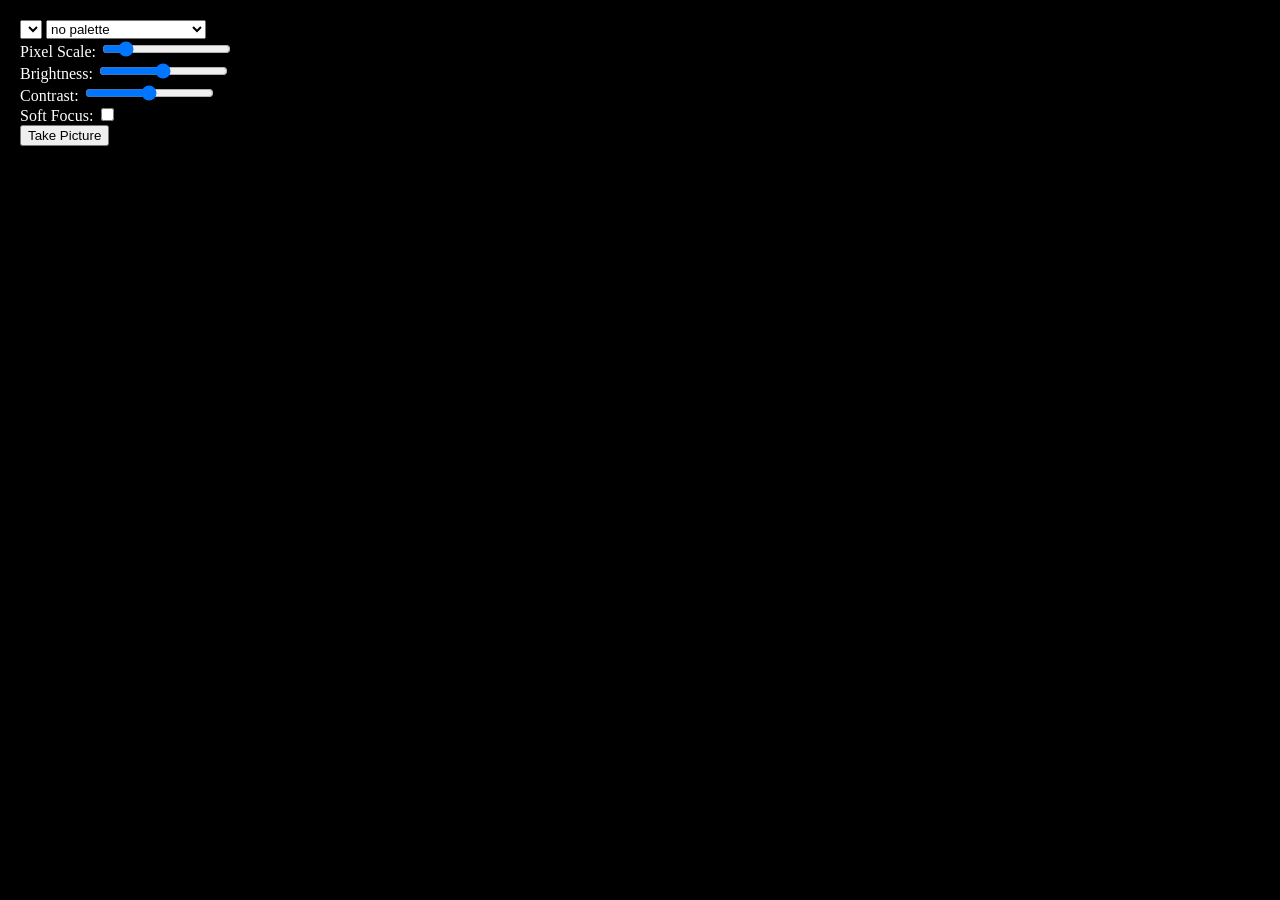
==== index.html @ 95908838 "init" ====
<!DOCTYPE html>
<html>

<head>
  <title>Real-Time Pixel Camera</title>
  <style>
    body {
      margin: 0;
      overflow: hidden;
      background: #000;
    }

    #controls {
      position: fixed;
      top: 10px;
      left: 10px;
      background: rgba(0, 0, 0, 0.7);
      padding: 10px;
      color: white;
      z-index: 100;
    }

    #outputCanvas {
      position: fixed;
      top: 50%;
      left: 50%;
      transform: translate(-50%, -50%);
      width: 100vw;
      height: 100vh;
      object-fit: cover;
    }
  </style>
</head>

<body>
  <div id="controls">
    <select id="cameraSelect"></select>
    <select id="paletteSelect"></select>
    <div>
      <label>Pixel Scale: <input type="range" id="pixelSize" min="4" max="32" value="8"></label>
    </div>
    <div>
      <label>Brightness: <input type="range" id="brightness" min="0" max="2" step="0.1" value="1"></label>
    </div>
    <div>
      <label>Contrast: <input type="range" id="contrast" min="0" max="2" step="0.1" value="1"></label>
    </div>
    <div>
      <label>Soft Focus: <input type="checkbox" id="softFocusToggle"></label>
    </div>
    <button id="captureButton">Take Picture</button>
  </div>
  <canvas id="outputCanvas"></canvas>

  <script>
    const palettes = {
      'digital-paper': [[245, 245, 245], [145, 163, 170], [76, 86, 113], [5, 5, 5]],
      'eulbink': [[255, 255, 255], [12, 230, 242], [0, 152, 219], [30, 87, 156], [32, 53, 98], [37, 36, 70], [32, 21, 51]],
      'human16': [[204, 121, 167], [213, 94, 0], [230, 159, 0], [240, 228, 66], [0, 158, 115], [86, 180, 233], [0, 114, 178], [101, 77, 115], [0, 0, 0], [174, 179, 184], [255, 255, 255], [43, 35, 28], [76, 52, 42], [143, 109, 69], [175, 146, 113], [228, 208, 181]],
      'ice-cream-gb': [[124, 63, 88], [235, 107, 111], [249, 168, 117], [255, 246, 211]],
      'lava-gb': [[5, 31, 57], [74, 36, 128], [197, 58, 157], [255, 142, 128]],
      'midnight-ablaze': [[255, 130, 116], [213, 60, 106], [124, 24, 60], [70, 14, 43], [49, 5, 30], [31, 5, 16], [19, 2, 8]],
      'oil-6': [[251, 245, 239], [242, 211, 171], [198, 159, 165], [139, 109, 156], [73, 77, 126], [39, 39, 68]],
      'rust-gold-8': [[246, 205, 38], [172, 107, 38], [86, 50, 38], [51, 28, 23], [187, 127, 87], [114, 89, 86], [57, 57, 57], [32, 32, 32]],
      'simple-feudal-japanese': [[250, 251, 255], [242, 219, 188], [219, 199, 169], [92, 85, 75], [35, 35, 31], [23, 23, 22], [5, 5, 5], [229, 177, 198], [216, 142, 180], [193, 132, 151], [170, 109, 125], [186, 67, 71], [117, 44, 34], [90, 35, 34], [247, 226, 136], [223, 192, 128], [225, 195, 78], [224, 192, 8], [162, 169, 115], [113, 112, 100], [47, 117, 88], [33, 115, 63], [34, 65, 50], [148, 169, 232], [101, 111, 168], [81, 97, 165], [68, 82, 153], [35, 69, 121], [17, 41, 91], [28, 34, 66]],
      'slso8': [[13, 43, 69], [32, 60, 86], [84, 78, 104], [141, 105, 122], [208, 129, 89], [255, 170, 94], [255, 212, 163], [255, 236, 214]],
      'twilight-5': [[251, 187, 173], [238, 134, 149], [74, 122, 150], [51, 63, 88]]
    };

    let currentStream;
    const outputCanvas = document.getElementById('outputCanvas');
    const ctx = outputCanvas.getContext('2d');
    let targetWidth = 256;
    let pixelScale = 5;
    let selectedPalette = null;
    let brightnessFactor = 1.0;
    let contrastFactor = 1.3;
    let softFocusEnabled = false;

    // Reusable canvas for soft focus effect
    const fullSizeCanvas = document.createElement('canvas');
    const fullSizeCtx = fullSizeCanvas.getContext('2d');

    // Function to resize canvas to fill screen
    function resizeCanvas() {
      const windowWidth = window.innerWidth;
      const windowHeight = window.innerHeight;
      
      // Set canvas size to window size
      outputCanvas.width = windowWidth;
      outputCanvas.height = windowHeight;
    }

    // Add resize listener
    window.addEventListener('resize', resizeCanvas);
    resizeCanvas(); // Initial resize

    async function initializeCamera(deviceId) {
      if (currentStream) currentStream.getTracks().forEach(track => track.stop());

      const constraints = {
        video: {
          deviceId: deviceId ? { exact: deviceId } : undefined,
          width: { ideal: 1280 },
          height: { ideal: 720 },
          facingMode: deviceId ? undefined : 'user'
        }
      };

      try {
        currentStream = await navigator.mediaDevices.getUserMedia(constraints);
        const video = document.createElement('video');
        video.srcObject = currentStream;
        await video.play();

        processVideo(video);
      } catch (error) {
        console.error('Error accessing camera:', error);
      }
    }

    function processVideo(video) {
      const processFrame = () => {
        if (video.videoWidth === 0) return;

        // Calculate scaling to fill screen while maintaining aspect ratio
        const videoAspect = video.videoWidth / video.videoHeight;
        const canvasAspect = outputCanvas.width / outputCanvas.height;
        
        let drawWidth, drawHeight, offsetX = 0, offsetY = 0;
        
        if (videoAspect > canvasAspect) {
          // Video is wider than canvas
          drawHeight = outputCanvas.height;
          drawWidth = drawHeight * videoAspect;
          offsetX = -(drawWidth - outputCanvas.width) / 2;
        } else {
          // Video is taller than canvas
          drawWidth = outputCanvas.width;
          drawHeight = drawWidth / videoAspect;
          offsetY = -(drawHeight - outputCanvas.height) / 2;
        }

        const tempCanvas = document.createElement('canvas');
        const tempCtx = tempCanvas.getContext('2d');
        tempCanvas.width = targetWidth;
        tempCanvas.height = Math.round(targetWidth / videoAspect);

        // Apply soft focus if enabled
        if (softFocusEnabled) {
          fullSizeCanvas.width = video.videoWidth;
          fullSizeCanvas.height = video.videoHeight;
          fullSizeCtx.filter = 'blur(1.5px)';
          fullSizeCtx.drawImage(video, 0, 0);
          tempCtx.drawImage(fullSizeCanvas, 0, 0, tempCanvas.width, tempCanvas.height);
        } else {
          tempCtx.drawImage(video, 0, 0, tempCanvas.width, tempCanvas.height);
        }

        // Apply brightness/contrast
        const imageData = tempCtx.getImageData(0, 0, tempCanvas.width, tempCanvas.height);
        const data = imageData.data;

        for (let i = 0; i < data.length; i += 4) {
          // Brightness
          let r = data[i] * brightnessFactor;
          let g = data[i + 1] * brightnessFactor;
          let b = data[i + 2] * brightnessFactor;

          // Contrast
          r = (r - 128) * contrastFactor + 128;
          g = (g - 128) * contrastFactor + 128;
          b = (b - 128) * contrastFactor + 128;

          // Clamp values
          data[i] = Math.min(255, Math.max(0, r));
          data[i + 1] = Math.min(255, Math.max(0, g));
          data[i + 2] = Math.min(255, Math.max(0, b));
        }

        // Quantize colors
        quantizeColors(data, selectedPalette);
        tempCtx.putImageData(imageData, 0, 0);

        // Clear canvas and draw the processed frame
        ctx.fillStyle = '#000';
        ctx.fillRect(0, 0, outputCanvas.width, outputCanvas.height);
        
        ctx.imageSmoothingEnabled = false;
        ctx.drawImage(tempCanvas, offsetX, offsetY, drawWidth, drawHeight);

        requestAnimationFrame(processFrame);
      };
      processFrame();
    }

    function quantizeColors(data, palette) {
      for (let i = 0; i < data.length; i += 4) {
        let r = data[i];
        let g = data[i + 1];
        let b = data[i + 2];

        if (palette) {
          let minDist = Infinity;
          let closestColor = palette[0];
          for (const color of palette) {
            const dist = Math.sqrt(
              Math.pow(color[0] - r, 2) +
              Math.pow(color[1] - g, 2) +
              Math.pow(color[2] - b, 2)
            );
            if (dist < minDist) {
              minDist = dist;
              closestColor = color;
            }
          }
          data[i] = closestColor[0];
          data[i + 1] = closestColor[1];
          data[i + 2] = closestColor[2];
        } else {
          // Uniform quantization (64 colors)
          r = Math.round(r / 85) * 85;
          g = Math.round(g / 85) * 85;
          b = Math.round(b / 85) * 85;
          data[i] = Math.min(r, 255);
          data[i + 1] = Math.min(g, 255);
          data[i + 2] = Math.min(b, 255);
        }
      }
    }

    // Camera selection handling
    async function populateCameras() {
      const devices = await navigator.mediaDevices.enumerateDevices();
      const videoDevices = devices.filter(device => device.kind === 'videoinput');
      const select = document.getElementById('cameraSelect');

      select.innerHTML = videoDevices
        .map(device => `<option value="${device.deviceId}">${device.label || 'Camera'}</option>`)
        .join('');

      select.addEventListener('change', () => initializeCamera(select.value));
    }

    // Palette selection handling
    function populatePalettes() {
      const select = document.getElementById('paletteSelect');
      select.innerHTML = '<option value="none">no palette</option>' +
        Object.keys(palettes)
          .map(name => `<option value="${name}">${name}</option>`)
          .join('');

      select.addEventListener('change', () => {
        selectedPalette = select.value === 'none' ? null : palettes[select.value];
      });
    }

    document.getElementById('pixelSize').addEventListener('input', (e) => {
      pixelScale = parseInt(e.target.value);
      targetWidth = Math.max(16, Math.floor(window.innerWidth / pixelScale));
    });

    document.getElementById('brightness').addEventListener('input', (e) => {
      brightnessFactor = parseFloat(e.target.value);
    });

    document.getElementById('contrast').addEventListener('input', (e) => {
      contrastFactor = parseFloat(e.target.value);
    });

    // Initialize
    populatePalettes();
    populateCameras();
    initializeCamera();

    // Handle camera changes
    navigator.mediaDevices.addEventListener('devicechange', populateCameras);

    document.getElementById('captureButton').addEventListener('click', () => {
      const canvas = document.getElementById('outputCanvas');
      const link = document.createElement('a');
      link.href = canvas.toDataURL('image/png');
      link.download = 'captured_image.png';
      link.click();
    });

    // Add soft focus toggle handler
    document.getElementById('softFocusToggle').addEventListener('change', function (e) {
      softFocusEnabled = e.target.checked;
    });
  </script>
</body>
</html>
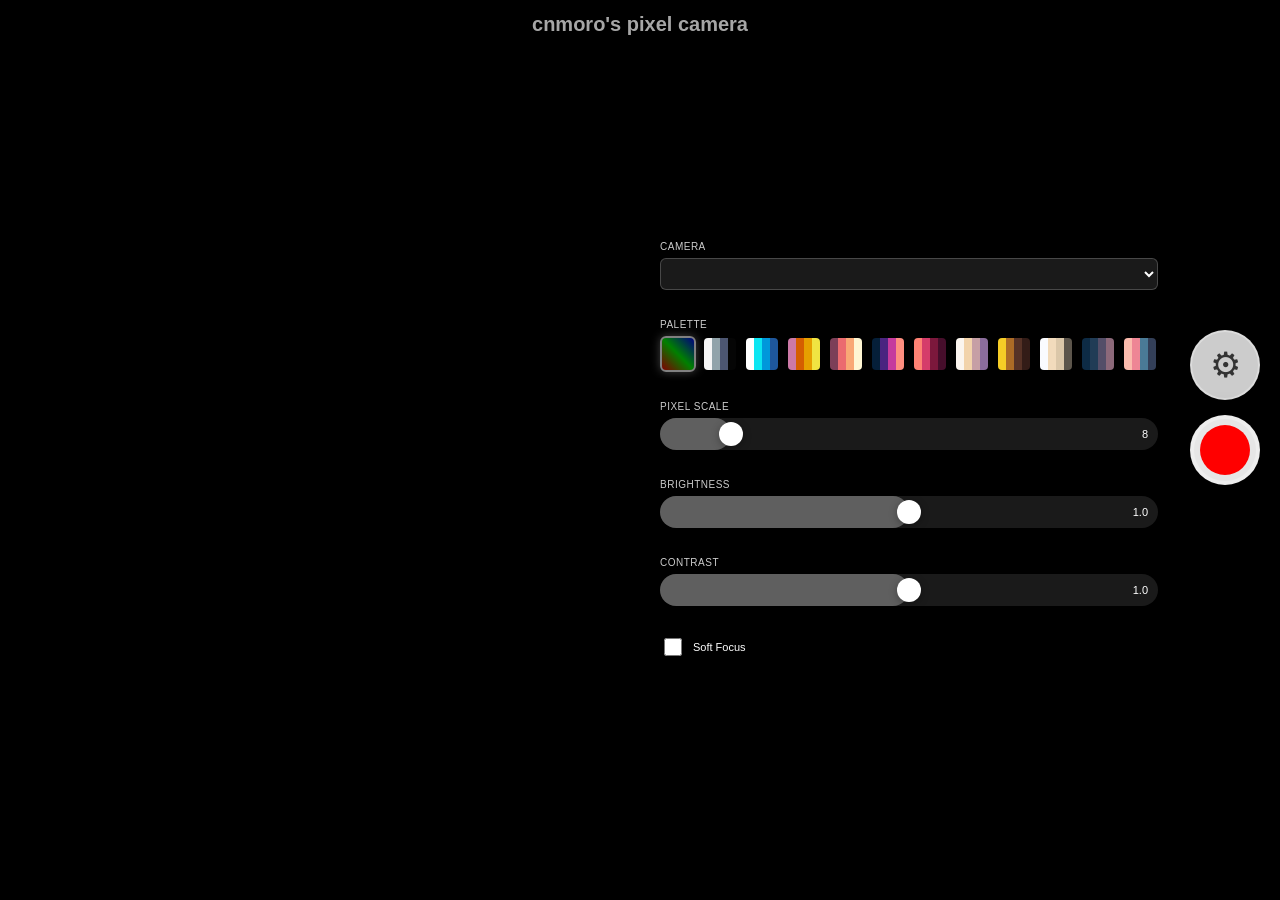
==== commit 7804e7c0: "more friendly for mobile usage" ====
--- a/index.html
+++ b/index.html
@@ -2,58 +2,401 @@
 <html>
 
 <head>
+  <meta name="viewport" content="width=device-width, initial-scale=1.0, maximum-scale=1.0, user-scalable=no">
   <title>Real-Time Pixel Camera</title>
   <style>
+    * {
+      -webkit-tap-highlight-color: transparent;
+      touch-action: pan-y;
+    }
+
     body {
       margin: 0;
       overflow: hidden;
       background: #000;
-    }
-
-    #controls {
-      position: fixed;
-      top: 10px;
-      left: 10px;
-      background: rgba(0, 0, 0, 0.7);
-      padding: 10px;
-      color: white;
-      z-index: 100;
+      font-family: -apple-system, BlinkMacSystemFont, 'Segoe UI', sans-serif;
     }
 
     #outputCanvas {
       position: fixed;
+      top: 0;
+      left: 0;
+      width: 100vw;
+      height: 100vh;
+      object-fit: cover;
+    }
+
+    /* Camera button positioned like smartphone camera */
+    #captureButton {
+      position: fixed;
+      right: 20px;
+      top: 50%;
+      transform: translateY(-50%);
+      width: 70px;
+      height: 70px;
+      border-radius: 50%;
+      background: rgba(255, 255, 255, 0.9);
+      border: 4px solid rgba(255, 255, 255, 0.3);
+      box-shadow: 0 0 20px rgba(0, 0, 0, 0.5);
+      z-index: 200;
+      cursor: pointer;
+      transition: all 0.2s;
+    }
+
+    #captureButton:active {
+      transform: translateY(-50%) scale(0.9);
+      background: rgba(200, 200, 200, 0.9);
+    }
+
+    #captureButton::before {
+      content: '';
+      position: absolute;
       top: 50%;
       left: 50%;
       transform: translate(-50%, -50%);
-      width: 100vw;
-      height: 100vh;
-      object-fit: cover;
+      width: 50px;
+      height: 50px;
+      border-radius: 50%;
+      background: red;
+    }
+
+    /* Toggle settings button */
+    #toggleSettings {
+      position: fixed;
+      right: 20px;
+      top: calc(50% - 120px);
+      width: 70px;
+      height: 70px;
+      border-radius: 50%;
+      background: rgba(255, 255, 255, 0.8);
+      border: 2px solid rgba(255, 255, 255, 0.3);
+      box-shadow: 0 0 15px rgba(0, 0, 0, 0.4);
+      z-index: 200;
+      cursor: pointer;
+      transition: all 0.2s;
+      display: flex;
+      align-items: center;
+      justify-content: center;
+      font-size: 35px;
+      color: #333;
+    }
+
+    #toggleSettings:active {
+      transform: scale(0.9);
+      background: rgba(200, 200, 200, 0.8);
+    }
+
+    /* Settings controls stacked vertically */
+    #settingsContainer {
+      position: fixed;
+      right: 110px;
+      top: 50%;
+      transform: translateY(-50%);
+      display: flex;
+      flex-direction: column;
+      gap: 5px;
+      z-index: 150;
+      pointer-events: none;
+      transition: opacity 0.3s, transform 0.3s;
+      max-height: 90vh;
+      overflow-y: auto;
+    }
+
+    #settingsContainer.hidden {
+      opacity: 0;
+      transform: translateY(-50%) translateX(20px);
+      pointer-events: none;
+    }
+
+    #settingsContainer::-webkit-scrollbar {
+      width: 4px;
+    }
+
+    #settingsContainer::-webkit-scrollbar-track {
+      background: transparent;
+    }
+
+    #settingsContainer::-webkit-scrollbar-thumb {
+      background: rgba(255, 255, 255, 0.3);
+      border-radius: 2px;
+    }
+
+    .setting-control {
+      background: rgba(0, 0, 0, 0.7);
+      backdrop-filter: blur(10px);
+      padding: 12px;
+      border-radius: 10px;
+      min-width: 100px;
+      pointer-events: auto;
+      box-shadow: 0 4px 15px rgba(0, 0, 0, 0.3);
+    }
+
+    .setting-label {
+      color: white;
+      font-size: 10px;
+      text-transform: uppercase;
+      letter-spacing: 0.5px;
+      margin-bottom: 6px;
+      opacity: 0.8;
+    }
+
+    .slider-container {
+      position: relative;
+      height: 32px;
+      background: rgba(255, 255, 255, 0.1);
+      border-radius: 16px;
+      cursor: grab;
+      user-select: none;
+    }
+
+    .slider-container:active {
+      cursor: grabbing;
+    }
+
+    .slider-fill {
+      position: absolute;
+      left: 0;
+      top: 0;
+      height: 100%;
+      background: rgba(255, 255, 255, 0.3);
+      border-radius: 20px;
+      pointer-events: none;
+    }
+
+    .slider-thumb {
+      position: absolute;
+      top: 50%;
+      transform: translate(-50%, -50%);
+      width: 24px;
+      height: 24px;
+      background: white;
+      border-radius: 50%;
+      box-shadow: 0 2px 8px rgba(0, 0, 0, 0.3);
+      pointer-events: none;
+    }
+
+    .slider-value {
+      position: absolute;
+      right: 10px;
+      top: 50%;
+      transform: translateY(-50%);
+      color: white;
+      font-size: 11px;
+      font-weight: 500;
+      pointer-events: none;
+    }
+
+    .palette-selector {
+      display: flex;
+      flex-wrap: wrap;
+      gap: 6px;
+      margin-top: 6px;
+    }
+
+    .palette-option {
+      width: 32px;
+      height: 32px;
+      border-radius: 6px;
+      cursor: pointer;
+      border: 2px solid transparent;
+      transition: all 0.2s;
+      display: flex;
+      overflow: hidden;
+    }
+
+    .palette-option:hover {
+      transform: scale(1.1);
+    }
+
+    .palette-option.active {
+      border-color: white;
+      box-shadow: 0 0 10px rgba(255, 255, 255, 0.5);
+    }
+
+    .palette-color {
+      flex: 1;
+    }
+
+    .checkbox-control {
+      display: flex;
+      align-items: center;
+      gap: 8px;
+      color: white;
+      font-size: 11px;
+      cursor: pointer;
+    }
+
+    .checkbox-control input[type="checkbox"] {
+      width: 18px;
+      height: 18px;
+      cursor: pointer;
+    }
+
+    select {
+      width: 100%;
+      padding: 8px;
+      background: rgba(255, 255, 255, 0.1);
+      border: 1px solid rgba(255, 255, 255, 0.2);
+      color: white;
+      border-radius: 6px;
+      font-size: 11px;
+      cursor: pointer;
+    }
+
+    select option {
+      background: #222;
+      color: white;
+    }
+
+    .app-title {
+      position: fixed;
+      top: 1.5rem;
+      left: 50%;
+      transform: translate(-50%, -50%);
+      font-size: 20px;
+      font-weight: bold;
+      color: white;
+      text-shadow: 0 0 10px rgba(0, 0, 0, 0.5);
+      z-index: 100;
+      pointer-events: none;
+      opacity: 0.65;
+      user-select: none;
+    }
+
+    @media (max-width: 768px) {
+      #settingsContainer {
+        right: 90px;
+        gap: 12px;
+      }
+
+      .setting-control {
+        min-width: 160px;
+        padding: 10px;
+      }
+
+      .setting-label {
+        font-size: 9px;
+      }
+
+      .slider-container {
+        height: 28px;
+      }
+
+      .slider-thumb {
+        width: 20px;
+        height: 20px;
+      }
+
+      .slider-value {
+        font-size: 10px;
+      }
+
+      .palette-option {
+        width: 28px;
+        height: 28px;
+      }
+
+      #captureButton {
+        width: 60px;
+        height: 60px;
+      }
+
+      #captureButton::before {
+        width: 42px;
+        height: 42px;
+      }
+
+      #toggleSettings {
+        width: 44px;
+        height: 44px;
+        font-size: 20px;
+        top: calc(50% - 85px);
+      }
+    }
+
+    @media (max-height: 600px) {
+      #settingsContainer {
+        gap: 8px;
+      }
+
+      .setting-control {
+        padding: 8px;
+      }
+
+      .setting-label {
+        font-size: 9px;
+        margin-bottom: 4px;
+      }
+
+      .slider-container {
+        height: 26px;
+      }
+
+      .palette-option {
+        width: 26px;
+        height: 26px;
+      }
     }
   </style>
 </head>
 
 <body>
-  <div id="controls">
-    <select id="cameraSelect"></select>
-    <select id="paletteSelect"></select>
-    <div>
-      <label>Pixel Scale: <input type="range" id="pixelSize" min="4" max="32" value="8"></label>
+  <canvas id="outputCanvas"></canvas>
+
+  <div class="app-title">cnmoro's pixel camera</div>
+  
+  <button id="toggleSettings">⚙</button>
+  <button id="captureButton"></button>
+  
+  <div id="settingsContainer">
+    <div class="setting-control">
+      <div class="setting-label">Camera</div>
+      <select id="cameraSelect"></select>
     </div>
-    <div>
-      <label>Brightness: <input type="range" id="brightness" min="0" max="2" step="0.1" value="1"></label>
+
+    <div class="setting-control">
+      <div class="setting-label">Palette</div>
+      <div class="palette-selector" id="paletteSelector"></div>
     </div>
-    <div>
-      <label>Contrast: <input type="range" id="contrast" min="0" max="2" step="0.1" value="1"></label>
+
+    <div class="setting-control">
+      <div class="setting-label">Pixel Scale</div>
+      <div class="slider-container" data-slider="pixelSize" data-min="4" data-max="32" data-value="8">
+        <div class="slider-fill"></div>
+        <div class="slider-thumb"></div>
+        <div class="slider-value">8</div>
+      </div>
     </div>
-    <div>
-      <label>Soft Focus: <input type="checkbox" id="softFocusToggle"></label>
+
+    <div class="setting-control">
+      <div class="setting-label">Brightness</div>
+      <div class="slider-container" data-slider="brightness" data-min="0" data-max="2" data-step="0.1" data-value="1">
+        <div class="slider-fill"></div>
+        <div class="slider-thumb"></div>
+        <div class="slider-value">1.0</div>
+      </div>
     </div>
-    <button id="captureButton">Take Picture</button>
+
+    <div class="setting-control">
+      <div class="setting-label">Contrast</div>
+      <div class="slider-container" data-slider="contrast" data-min="0" data-max="2" data-step="0.1" data-value="1">
+        <div class="slider-fill"></div>
+        <div class="slider-thumb"></div>
+        <div class="slider-value">1.0</div>
+      </div>
+    </div>
+
+    <div class="setting-control">
+      <label class="checkbox-control">
+        <input type="checkbox" id="softFocusToggle">
+        <span>Soft Focus</span>
+      </label>
+    </div>
   </div>
-  <canvas id="outputCanvas"></canvas>
 
   <script>
     const palettes = {
+      'none': null,
       'digital-paper': [[245, 245, 245], [145, 163, 170], [76, 86, 113], [5, 5, 5]],
       'eulbink': [[255, 255, 255], [12, 230, 242], [0, 152, 219], [30, 87, 156], [32, 53, 98], [37, 36, 70], [32, 21, 51]],
       'human16': [[204, 121, 167], [213, 94, 0], [230, 159, 0], [240, 228, 66], [0, 158, 115], [86, 180, 233], [0, 114, 178], [101, 77, 115], [0, 0, 0], [174, 179, 184], [255, 255, 255], [43, 35, 28], [76, 52, 42], [143, 109, 69], [175, 146, 113], [228, 208, 181]],
@@ -71,29 +414,146 @@
     const outputCanvas = document.getElementById('outputCanvas');
     const ctx = outputCanvas.getContext('2d');
     let targetWidth = 256;
-    let pixelScale = 5;
+    let pixelScale = 8;
     let selectedPalette = null;
     let brightnessFactor = 1.0;
-    let contrastFactor = 1.3;
+    let contrastFactor = 1.0;
     let softFocusEnabled = false;
 
-    // Reusable canvas for soft focus effect
     const fullSizeCanvas = document.createElement('canvas');
     const fullSizeCtx = fullSizeCanvas.getContext('2d');
 
-    // Function to resize canvas to fill screen
+    // Drag slider functionality
+    function initSliders() {
+      const sliders = document.querySelectorAll('.slider-container');
+      
+      sliders.forEach(slider => {
+        const min = parseFloat(slider.dataset.min);
+        const max = parseFloat(slider.dataset.max);
+        const step = parseFloat(slider.dataset.step || 1);
+        let value = parseFloat(slider.dataset.value);
+        
+        const fill = slider.querySelector('.slider-fill');
+        const thumb = slider.querySelector('.slider-thumb');
+        const valueDisplay = slider.querySelector('.slider-value');
+        
+        function updateSlider(val) {
+          value = Math.max(min, Math.min(max, val));
+          const percent = ((value - min) / (max - min)) * 100;
+          fill.style.width = percent + '%';
+          thumb.style.left = percent + '%';
+          
+          // Format display value
+          if (step < 1) {
+            valueDisplay.textContent = value.toFixed(1);
+          } else {
+            valueDisplay.textContent = Math.round(value);
+          }
+          
+          // Update actual values
+          const sliderName = slider.dataset.slider;
+          if (sliderName === 'pixelSize') {
+            pixelScale = Math.round(value);
+            targetWidth = Math.max(16, Math.floor(window.innerWidth / pixelScale));
+          } else if (sliderName === 'brightness') {
+            brightnessFactor = value;
+          } else if (sliderName === 'contrast') {
+            contrastFactor = value;
+          }
+        }
+        
+        function handleMove(clientX) {
+          const rect = slider.getBoundingClientRect();
+          const percent = Math.max(0, Math.min(1, (clientX - rect.left) / rect.width));
+          let newValue = min + percent * (max - min);
+          
+          // Snap to step
+          newValue = Math.round(newValue / step) * step;
+          updateSlider(newValue);
+        }
+        
+        let isDragging = false;
+        
+        // Mouse events
+        slider.addEventListener('mousedown', (e) => {
+          isDragging = true;
+          handleMove(e.clientX);
+        });
+        
+        document.addEventListener('mousemove', (e) => {
+          if (isDragging) {
+            handleMove(e.clientX);
+          }
+        });
+        
+        document.addEventListener('mouseup', () => {
+          isDragging = false;
+        });
+        
+        // Touch events
+        slider.addEventListener('touchstart', (e) => {
+          isDragging = true;
+          handleMove(e.touches[0].clientX);
+        });
+        
+        document.addEventListener('touchmove', (e) => {
+          if (isDragging) {
+            handleMove(e.touches[0].clientX);
+            e.preventDefault();
+          }
+        }, { passive: false });
+        
+        document.addEventListener('touchend', () => {
+          isDragging = false;
+        });
+        
+        // Initialize
+        updateSlider(value);
+      });
+    }
+
+    // Palette selector
+    function initPaletteSelector() {
+      const container = document.getElementById('paletteSelector');
+      
+      Object.keys(palettes).forEach(name => {
+        const option = document.createElement('div');
+        option.className = 'palette-option';
+        if (name === 'none') option.classList.add('active');
+        option.dataset.palette = name;
+        
+        const palette = palettes[name];
+        if (palette) {
+          const colorsToShow = palette.slice(0, 4);
+          colorsToShow.forEach(color => {
+            const colorDiv = document.createElement('div');
+            colorDiv.className = 'palette-color';
+            colorDiv.style.background = `rgb(${color[0]}, ${color[1]}, ${color[2]})`;
+            option.appendChild(colorDiv);
+          });
+        } else {
+          // "None" palette - show gradient
+          option.style.background = 'linear-gradient(45deg, #f00, #0f0, #00f)';
+          option.style.opacity = '0.5';
+        }
+        
+        option.addEventListener('click', () => {
+          document.querySelectorAll('.palette-option').forEach(el => el.classList.remove('active'));
+          option.classList.add('active');
+          selectedPalette = palettes[name];
+        });
+        
+        container.appendChild(option);
+      });
+    }
+
     function resizeCanvas() {
-      const windowWidth = window.innerWidth;
-      const windowHeight = window.innerHeight;
-      
-      // Set canvas size to window size
-      outputCanvas.width = windowWidth;
-      outputCanvas.height = windowHeight;
-    }
-
-    // Add resize listener
+      outputCanvas.width = window.innerWidth;
+      outputCanvas.height = window.innerHeight;
+    }
+
     window.addEventListener('resize', resizeCanvas);
-    resizeCanvas(); // Initial resize
+    resizeCanvas();
 
     async function initializeCamera(deviceId) {
       if (currentStream) currentStream.getTracks().forEach(track => track.stop());
@@ -103,7 +563,7 @@
           deviceId: deviceId ? { exact: deviceId } : undefined,
           width: { ideal: 1280 },
           height: { ideal: 720 },
-          facingMode: deviceId ? undefined : 'user'
+          facingMode: deviceId ? undefined : 'environment'
         }
       };
 
@@ -111,8 +571,8 @@
         currentStream = await navigator.mediaDevices.getUserMedia(constraints);
         const video = document.createElement('video');
         video.srcObject = currentStream;
+        video.setAttribute('playsinline', '');
         await video.play();
-
         processVideo(video);
       } catch (error) {
         console.error('Error accessing camera:', error);
@@ -121,21 +581,21 @@
 
     function processVideo(video) {
       const processFrame = () => {
-        if (video.videoWidth === 0) return;
-
-        // Calculate scaling to fill screen while maintaining aspect ratio
+        if (video.videoWidth === 0) {
+          requestAnimationFrame(processFrame);
+          return;
+        }
+
         const videoAspect = video.videoWidth / video.videoHeight;
         const canvasAspect = outputCanvas.width / outputCanvas.height;
         
         let drawWidth, drawHeight, offsetX = 0, offsetY = 0;
         
         if (videoAspect > canvasAspect) {
-          // Video is wider than canvas
           drawHeight = outputCanvas.height;
           drawWidth = drawHeight * videoAspect;
           offsetX = -(drawWidth - outputCanvas.width) / 2;
         } else {
-          // Video is taller than canvas
           drawWidth = outputCanvas.width;
           drawHeight = drawWidth / videoAspect;
           offsetY = -(drawHeight - outputCanvas.height) / 2;
@@ -146,7 +606,6 @@
         tempCanvas.width = targetWidth;
         tempCanvas.height = Math.round(targetWidth / videoAspect);
 
-        // Apply soft focus if enabled
         if (softFocusEnabled) {
           fullSizeCanvas.width = video.videoWidth;
           fullSizeCanvas.height = video.videoHeight;
@@ -157,32 +616,26 @@
           tempCtx.drawImage(video, 0, 0, tempCanvas.width, tempCanvas.height);
         }
 
-        // Apply brightness/contrast
         const imageData = tempCtx.getImageData(0, 0, tempCanvas.width, tempCanvas.height);
         const data = imageData.data;
 
         for (let i = 0; i < data.length; i += 4) {
-          // Brightness
           let r = data[i] * brightnessFactor;
           let g = data[i + 1] * brightnessFactor;
           let b = data[i + 2] * brightnessFactor;
 
-          // Contrast
           r = (r - 128) * contrastFactor + 128;
           g = (g - 128) * contrastFactor + 128;
           b = (b - 128) * contrastFactor + 128;
 
-          // Clamp values
           data[i] = Math.min(255, Math.max(0, r));
           data[i + 1] = Math.min(255, Math.max(0, g));
           data[i + 2] = Math.min(255, Math.max(0, b));
         }
 
-        // Quantize colors
         quantizeColors(data, selectedPalette);
         tempCtx.putImageData(imageData, 0, 0);
 
-        // Clear canvas and draw the processed frame
         ctx.fillStyle = '#000';
         ctx.fillRect(0, 0, outputCanvas.width, outputCanvas.height);
         
@@ -218,7 +671,6 @@
           data[i + 1] = closestColor[1];
           data[i + 2] = closestColor[2];
         } else {
-          // Uniform quantization (64 colors)
           r = Math.round(r / 85) * 85;
           g = Math.round(g / 85) * 85;
           b = Math.round(b / 85) * 85;
@@ -229,65 +681,52 @@
       }
     }
 
-    // Camera selection handling
     async function populateCameras() {
       const devices = await navigator.mediaDevices.enumerateDevices();
       const videoDevices = devices.filter(device => device.kind === 'videoinput');
       const select = document.getElementById('cameraSelect');
 
       select.innerHTML = videoDevices
-        .map(device => `<option value="${device.deviceId}">${device.label || 'Camera'}</option>`)
+        .map((device, i) => `<option value="${device.deviceId}">${device.label || `Camera ${i + 1}`}</option>`)
         .join('');
 
       select.addEventListener('change', () => initializeCamera(select.value));
     }
 
-    // Palette selection handling
-    function populatePalettes() {
-      const select = document.getElementById('paletteSelect');
-      select.innerHTML = '<option value="none">no palette</option>' +
-        Object.keys(palettes)
-          .map(name => `<option value="${name}">${name}</option>`)
-          .join('');
-
-      select.addEventListener('change', () => {
-        selectedPalette = select.value === 'none' ? null : palettes[select.value];
-      });
-    }
-
-    document.getElementById('pixelSize').addEventListener('input', (e) => {
-      pixelScale = parseInt(e.target.value);
-      targetWidth = Math.max(16, Math.floor(window.innerWidth / pixelScale));
+    document.getElementById('softFocusToggle').addEventListener('change', (e) => {
+      softFocusEnabled = e.target.checked;
     });
 
-    document.getElementById('brightness').addEventListener('input', (e) => {
-      brightnessFactor = parseFloat(e.target.value);
+    document.getElementById('captureButton').addEventListener('click', () => {
+      const link = document.createElement('a');
+      link.href = outputCanvas.toDataURL('image/png');
+      link.download = `pixel-camera-${Date.now()}.png`;
+      link.click();
     });
 
-    document.getElementById('contrast').addEventListener('input', (e) => {
-      contrastFactor = parseFloat(e.target.value);
+    // Toggle settings visibility
+    const toggleButton = document.getElementById('toggleSettings');
+    const settingsContainer = document.getElementById('settingsContainer');
+    let settingsVisible = true;
+
+    toggleButton.addEventListener('click', () => {
+      settingsVisible = !settingsVisible;
+      if (settingsVisible) {
+        settingsContainer.classList.remove('hidden');
+        toggleButton.textContent = '⚙';
+      } else {
+        settingsContainer.classList.add('hidden');
+        toggleButton.textContent = '⚙';
+      }
     });
 
-    // Initialize
-    populatePalettes();
+    // Initialize everything
+    initSliders();
+    initPaletteSelector();
     populateCameras();
     initializeCamera();
 
-    // Handle camera changes
     navigator.mediaDevices.addEventListener('devicechange', populateCameras);
-
-    document.getElementById('captureButton').addEventListener('click', () => {
-      const canvas = document.getElementById('outputCanvas');
-      const link = document.createElement('a');
-      link.href = canvas.toDataURL('image/png');
-      link.download = 'captured_image.png';
-      link.click();
-    });
-
-    // Add soft focus toggle handler
-    document.getElementById('softFocusToggle').addEventListener('change', function (e) {
-      softFocusEnabled = e.target.checked;
-    });
   </script>
 </body>
 </html>
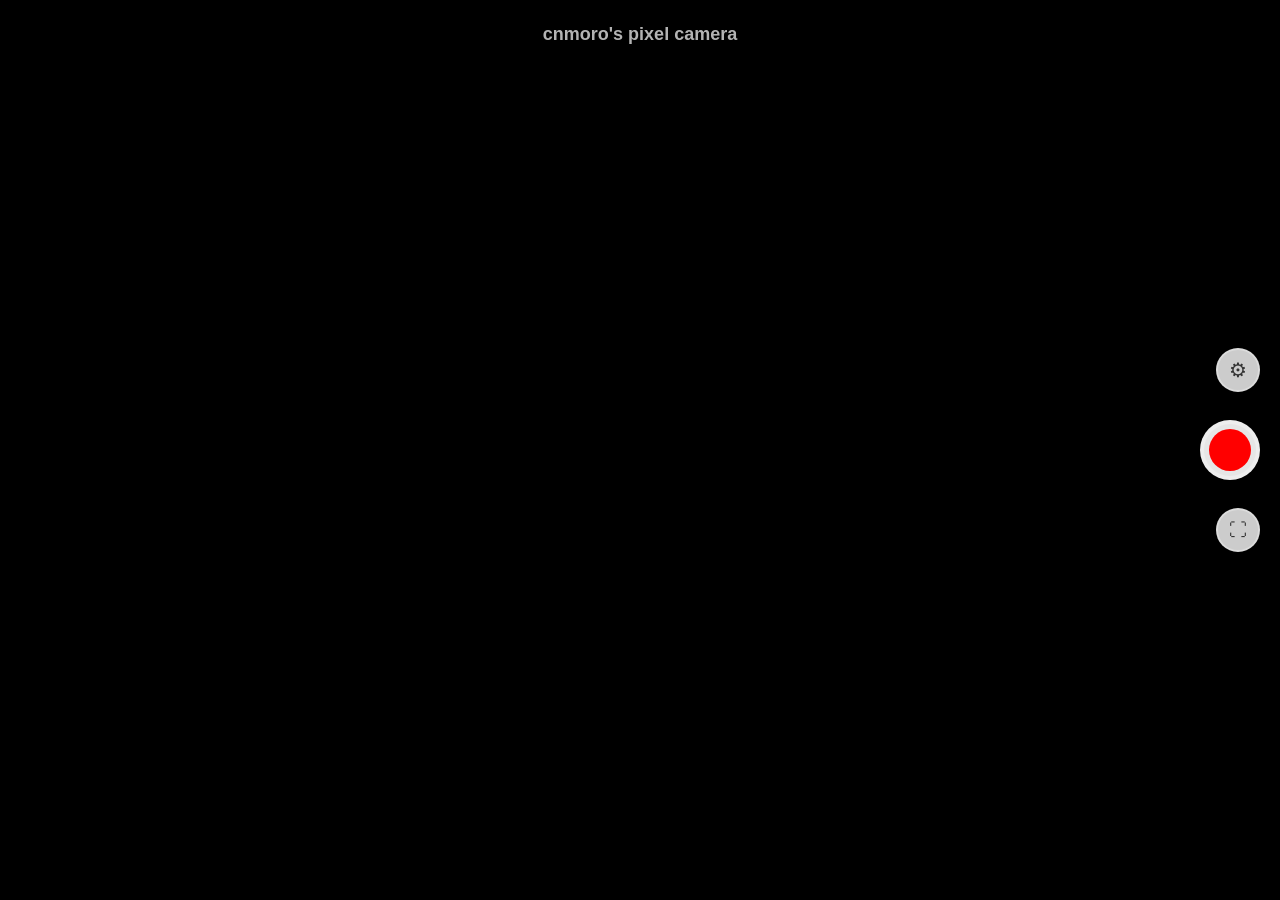
==== commit 362f5ee3: "better for mobile usage" ====
--- a/index.html
+++ b/index.html
@@ -8,6 +8,7 @@
     * {
       -webkit-tap-highlight-color: transparent;
       touch-action: pan-y;
+      box-sizing: border-box;
     }
 
     body {
@@ -15,36 +16,43 @@
       overflow: hidden;
       background: #000;
       font-family: -apple-system, BlinkMacSystemFont, 'Segoe UI', sans-serif;
+      height: 100vh;
+      display: flex;
+      flex-direction: column;
     }
 
     #outputCanvas {
+      flex: 1;
+      width: 100%;
+      height: 100%;
+      object-fit: cover;
+      display: block;
+    }
+
+    /* Portrait mode controls (default) */
+    #captureButton,
+    #toggleSettings,
+    #fullscreenButton {
       position: fixed;
-      top: 0;
-      left: 0;
-      width: 100vw;
-      height: 100vh;
-      object-fit: cover;
-    }
-
-    /* Camera button positioned like smartphone camera */
-    #captureButton {
-      position: fixed;
-      right: 20px;
-      top: 50%;
-      transform: translateY(-50%);
-      width: 70px;
-      height: 70px;
-      border-radius: 50%;
-      background: rgba(255, 255, 255, 0.9);
-      border: 4px solid rgba(255, 255, 255, 0.3);
-      box-shadow: 0 0 20px rgba(0, 0, 0, 0.5);
+      bottom: 30px;
       z-index: 200;
       cursor: pointer;
       transition: all 0.2s;
+      border-radius: 50%;
+      box-shadow: 0 0 15px rgba(0, 0, 0, 0.4);
+    }
+
+    #captureButton {
+      left: 50%;
+      transform: translateX(-50%);
+      width: 70px;
+      height: 70px;
+      background: rgba(255, 255, 255, 0.9);
+      border: 4px solid rgba(255, 255, 255, 0.3);
     }
 
     #captureButton:active {
-      transform: translateY(-50%) scale(0.9);
+      transform: translateX(-50%) scale(0.9);
       background: rgba(200, 200, 200, 0.9);
     }
 
@@ -60,24 +68,16 @@
       background: red;
     }
 
-    /* Toggle settings button */
     #toggleSettings {
-      position: fixed;
       right: 20px;
-      top: calc(50% - 120px);
-      width: 70px;
-      height: 70px;
-      border-radius: 50%;
+      width: 50px;
+      height: 50px;
       background: rgba(255, 255, 255, 0.8);
       border: 2px solid rgba(255, 255, 255, 0.3);
-      box-shadow: 0 0 15px rgba(0, 0, 0, 0.4);
-      z-index: 200;
-      cursor: pointer;
-      transition: all 0.2s;
       display: flex;
       align-items: center;
       justify-content: center;
-      font-size: 35px;
+      font-size: 24px;
       color: #333;
     }
 
@@ -86,65 +86,189 @@
       background: rgba(200, 200, 200, 0.8);
     }
 
-    /* Settings controls stacked vertically */
+    #fullscreenButton {
+      left: 20px;
+      width: 50px;
+      height: 50px;
+      background: rgba(255, 255, 255, 0.8);
+      border: 2px solid rgba(255, 255, 255, 0.3);
+      display: flex;
+      align-items: center;
+      justify-content: center;
+      font-size: 20px;
+      color: #333;
+    }
+
+    #fullscreenButton:active {
+      transform: scale(0.9);
+      background: rgba(200, 200, 200, 0.8);
+    }
+
+    /* Landscape mode adjustments */
+    @media (orientation: landscape) {
+      /* Move controls to right side */
+      #captureButton,
+      #toggleSettings,
+      #fullscreenButton {
+        bottom: auto;
+        left: auto;
+        right: 20px;
+        transform: translateY(-50%);
+      }
+      
+      #captureButton {
+        top: 50%;
+        width: 60px;
+        height: 60px;
+      }
+      
+      #captureButton::before {
+        width: 42px;
+        height: 42px;
+      }
+      
+      #toggleSettings {
+        top: calc(50% - 80px);
+        width: 44px;
+        height: 44px;
+        font-size: 20px;
+      }
+      
+      #fullscreenButton {
+        top: calc(50% + 80px);
+        width: 44px;
+        height: 44px;
+        font-size: 18px;
+      }
+    }
+
+    /* Settings controls */
     #settingsContainer {
       position: fixed;
-      right: 110px;
-      top: 50%;
-      transform: translateY(-50%);
+      z-index: 250; /* Higher than action buttons */
+      background: rgba(10, 10, 15, 0.85);
+      backdrop-filter: blur(12px);
+      -webkit-backdrop-filter: blur(12px);
+      box-shadow: 0 0 20px rgba(0, 0, 0, 0.5);
+      overflow: hidden;
       display: flex;
       flex-direction: column;
-      gap: 5px;
-      z-index: 150;
-      pointer-events: none;
-      transition: opacity 0.3s, transform 0.3s;
-      max-height: 90vh;
+      border: 1px solid rgba(255, 255, 255, 0.1);
+      /* Ensure it's completely hidden when not visible */
+      visibility: hidden;
+      opacity: 0;
+    }
+
+    /* Portrait settings panel */
+    #settingsContainer.portrait {
+      bottom: 0;
+      left: 0;
+      width: 100%;
+      max-height: 60vh;
+      border-top-left-radius: 24px;
+      border-top-right-radius: 24px;
+      transform: translateY(100%);
+      transition: transform 0.4s cubic-bezier(0.25, 0.46, 0.45, 0.94), 
+                  visibility 0.4s, opacity 0.4s;
+    }
+
+    #settingsContainer.portrait.visible {
+      transform: translateY(0);
+      visibility: visible;
+      opacity: 1;
+    }
+
+    /* Landscape settings panel */
+    #settingsContainer.landscape {
+      top: 50%;
+      right: -280px; /* Start completely off-screen to the right */
+      width: 280px;
+      max-height: 80vh;
+      border-radius: 16px;
+      transform: translateY(-50%);
+      transition: right 0.4s cubic-bezier(0.25, 0.46, 0.45, 0.94), 
+                  visibility 0.4s, opacity 0.4s;
+    }
+
+    #settingsContainer.landscape.visible {
+      right: 20px; /* Slide in to 20px from right edge */
+      visibility: visible;
+      opacity: 1;
+    }
+
+    .settings-header {
+      padding: 16px 20px 12px;
+      display: flex;
+      justify-content: space-between;
+      align-items: center;
+      border-bottom: 1px solid rgba(255, 255, 255, 0.1);
+    }
+
+    .settings-title {
+      color: white;
+      font-size: 18px;
+      font-weight: 600;
+    }
+
+    #closeSettings {
+      background: none;
+      border: none;
+      color: white;
+      font-size: 24px;
+      cursor: pointer;
+      width: 40px;
+      height: 40px;
+      border-radius: 50%;
+      display: flex;
+      align-items: center;
+      justify-content: center;
+      transition: background 0.2s;
+    }
+
+    #closeSettings:hover {
+      background: rgba(255, 255, 255, 0.1);
+    }
+
+    .settings-content {
+      padding: 20px;
       overflow-y: auto;
-    }
-
-    #settingsContainer.hidden {
-      opacity: 0;
-      transform: translateY(-50%) translateX(20px);
-      pointer-events: none;
-    }
-
-    #settingsContainer::-webkit-scrollbar {
-      width: 4px;
-    }
-
-    #settingsContainer::-webkit-scrollbar-track {
-      background: transparent;
-    }
-
-    #settingsContainer::-webkit-scrollbar-thumb {
-      background: rgba(255, 255, 255, 0.3);
-      border-radius: 2px;
+      flex: 1;
     }
 
     .setting-control {
-      background: rgba(0, 0, 0, 0.7);
-      backdrop-filter: blur(10px);
-      padding: 12px;
-      border-radius: 10px;
-      min-width: 100px;
-      pointer-events: auto;
-      box-shadow: 0 4px 15px rgba(0, 0, 0, 0.3);
+      background: rgba(30, 30, 40, 0.6);
+      padding: 16px;
+      border-radius: 12px;
+      margin-bottom: 16px;
+      box-shadow: 0 4px 10px rgba(0, 0, 0, 0.2);
+      backdrop-filter: blur(8px);
+      -webkit-backdrop-filter: blur(8px);
     }
 
     .setting-label {
       color: white;
-      font-size: 10px;
-      text-transform: uppercase;
-      letter-spacing: 0.5px;
-      margin-bottom: 6px;
-      opacity: 0.8;
+      font-size: 14px;
+      font-weight: 600;
+      margin-bottom: 12px;
+      display: flex;
+      align-items: center;
+    }
+
+    .setting-label::before {
+      content: "";
+      display: inline-block;
+      width: 4px;
+      height: 16px;
+      background: #4a90e2;
+      border-radius: 2px;
+      margin-right: 10px;
     }
 
     .slider-container {
       position: relative;
-      height: 32px;
-      background: rgba(255, 255, 255, 0.1);
-      border-radius: 16px;
+      height: 40px;
+      background: rgba(255, 255, 255, 0.15);
+      border-radius: 20px;
       cursor: grab;
       user-select: none;
     }
@@ -158,7 +282,7 @@
       left: 0;
       top: 0;
       height: 100%;
-      background: rgba(255, 255, 255, 0.3);
+      background: #4a90e2;
       border-radius: 20px;
       pointer-events: none;
     }
@@ -167,8 +291,8 @@
       position: absolute;
       top: 50%;
       transform: translate(-50%, -50%);
-      width: 24px;
-      height: 24px;
+      width: 28px;
+      height: 28px;
       background: white;
       border-radius: 50%;
       box-shadow: 0 2px 8px rgba(0, 0, 0, 0.3);
@@ -177,26 +301,26 @@
 
     .slider-value {
       position: absolute;
-      right: 10px;
+      right: 12px;
       top: 50%;
       transform: translateY(-50%);
       color: white;
-      font-size: 11px;
-      font-weight: 500;
+      font-size: 14px;
+      font-weight: 600;
       pointer-events: none;
     }
 
     .palette-selector {
       display: flex;
       flex-wrap: wrap;
-      gap: 6px;
-      margin-top: 6px;
+      gap: 10px;
+      margin-top: 10px;
     }
 
     .palette-option {
-      width: 32px;
-      height: 32px;
-      border-radius: 6px;
+      width: 40px;
+      height: 40px;
+      border-radius: 8px;
       cursor: pointer;
       border: 2px solid transparent;
       transition: all 0.2s;
@@ -220,27 +344,35 @@
     .checkbox-control {
       display: flex;
       align-items: center;
-      gap: 8px;
+      gap: 12px;
       color: white;
-      font-size: 11px;
+      font-size: 14px;
       cursor: pointer;
+      padding: 8px 0;
     }
 
     .checkbox-control input[type="checkbox"] {
-      width: 18px;
-      height: 18px;
+      width: 20px;
+      height: 20px;
       cursor: pointer;
+      accent-color: #4a90e2;
     }
 
     select {
       width: 100%;
-      padding: 8px;
-      background: rgba(255, 255, 255, 0.1);
+      padding: 12px;
+      background: rgba(255, 255, 255, 0.15);
       border: 1px solid rgba(255, 255, 255, 0.2);
       color: white;
-      border-radius: 6px;
-      font-size: 11px;
+      border-radius: 8px;
+      font-size: 14px;
       cursor: pointer;
+      appearance: none;
+      background-image: url("image/svg+xml;charset=UTF-8,%3csvg xmlns='http://www.w3.org/2000/svg' viewBox='0 0 24 24' fill='white'%3e%3cpath d='M7 10l5 5 5-5z'/%3e%3c/svg%3e");
+      background-repeat: no-repeat;
+      background-position: right 12px center;
+      background-size: 16px;
+      padding-right: 40px;
     }
 
     select option {
@@ -250,91 +382,79 @@
 
     .app-title {
       position: fixed;
-      top: 1.5rem;
+      top: 20px;
       left: 50%;
-      transform: translate(-50%, -50%);
-      font-size: 20px;
+      transform: translateX(-50%);
+      font-size: 18px;
       font-weight: bold;
       color: white;
       text-shadow: 0 0 10px rgba(0, 0, 0, 0.5);
       z-index: 100;
       pointer-events: none;
-      opacity: 0.65;
+      opacity: 0.7;
       user-select: none;
-    }
-
-    @media (max-width: 768px) {
-      #settingsContainer {
-        right: 90px;
-        gap: 12px;
-      }
-
-      .setting-control {
-        min-width: 160px;
-        padding: 10px;
-      }
-
-      .setting-label {
-        font-size: 9px;
-      }
-
-      .slider-container {
-        height: 28px;
-      }
-
-      .slider-thumb {
-        width: 20px;
-        height: 20px;
-      }
-
-      .slider-value {
-        font-size: 10px;
-      }
-
-      .palette-option {
-        width: 28px;
-        height: 28px;
-      }
-
+      background: rgba(0, 0, 0, 0.3);
+      padding: 4px 12px;
+      border-radius: 20px;
+    }
+
+    /* Scrollbar styling */
+    .settings-content::-webkit-scrollbar {
+      width: 6px;
+    }
+
+    .settings-content::-webkit-scrollbar-track {
+      background: transparent;
+    }
+
+    .settings-content::-webkit-scrollbar-thumb {
+      background: rgba(255, 255, 255, 0.3);
+      border-radius: 3px;
+    }
+
+    /* Responsive adjustments for larger screens */
+    @media (min-width: 769px) and (orientation: portrait) {
       #captureButton {
+        bottom: 40px;
+        width: 80px;
+        height: 80px;
+      }
+      
+      #captureButton::before {
         width: 60px;
         height: 60px;
       }
-
-      #captureButton::before {
-        width: 42px;
-        height: 42px;
-      }
-
-      #toggleSettings {
-        width: 44px;
-        height: 44px;
-        font-size: 20px;
-        top: calc(50% - 85px);
-      }
-    }
-
-    @media (max-height: 600px) {
-      #settingsContainer {
-        gap: 8px;
-      }
-
+      
+      #toggleSettings, #fullscreenButton {
+        bottom: 40px;
+        width: 60px;
+        height: 60px;
+        font-size: 28px;
+      }
+    }
+
+    @media (max-height: 600px) and (orientation: portrait) {
+      #settingsContainer.portrait {
+        max-height: 50vh;
+      }
+      
       .setting-control {
-        padding: 8px;
-      }
-
-      .setting-label {
-        font-size: 9px;
-        margin-bottom: 4px;
-      }
-
+        padding: 12px;
+        margin-bottom: 12px;
+      }
+      
       .slider-container {
-        height: 26px;
-      }
-
+        height: 36px;
+      }
+      
+      .slider-thumb {
+        width: 24px;
+        height: 24px;
+      }
+      
       .palette-option {
-        width: 26px;
-        height: 26px;
+        width: 36px;
+        height: 36px;
       }
     }
   </style>
@@ -345,52 +465,59 @@
 
   <div class="app-title">cnmoro's pixel camera</div>
   
+  <button id="fullscreenButton">⛶</button>
+  <button id="captureButton"></button>
   <button id="toggleSettings">⚙</button>
-  <button id="captureButton"></button>
   
-  <div id="settingsContainer">
-    <div class="setting-control">
-      <div class="setting-label">Camera</div>
-      <select id="cameraSelect"></select>
+  <div id="settingsContainer" class="portrait">
+    <div class="settings-header">
+      <div class="settings-title">Camera Settings</div>
+      <button id="closeSettings">✕</button>
     </div>
-
-    <div class="setting-control">
-      <div class="setting-label">Palette</div>
-      <div class="palette-selector" id="paletteSelector"></div>
-    </div>
-
-    <div class="setting-control">
-      <div class="setting-label">Pixel Scale</div>
-      <div class="slider-container" data-slider="pixelSize" data-min="4" data-max="32" data-value="8">
-        <div class="slider-fill"></div>
-        <div class="slider-thumb"></div>
-        <div class="slider-value">8</div>
+    <div class="settings-content">
+      <div class="setting-control">
+        <div class="setting-label">Camera</div>
+        <select id="cameraSelect"></select>
       </div>
-    </div>
-
-    <div class="setting-control">
-      <div class="setting-label">Brightness</div>
-      <div class="slider-container" data-slider="brightness" data-min="0" data-max="2" data-step="0.1" data-value="1">
-        <div class="slider-fill"></div>
-        <div class="slider-thumb"></div>
-        <div class="slider-value">1.0</div>
+
+      <div class="setting-control">
+        <div class="setting-label">Palette</div>
+        <div class="palette-selector" id="paletteSelector"></div>
       </div>
-    </div>
-
-    <div class="setting-control">
-      <div class="setting-label">Contrast</div>
-      <div class="slider-container" data-slider="contrast" data-min="0" data-max="2" data-step="0.1" data-value="1">
-        <div class="slider-fill"></div>
-        <div class="slider-thumb"></div>
-        <div class="slider-value">1.0</div>
+
+      <div class="setting-control">
+        <div class="setting-label">Pixel Scale</div>
+        <div class="slider-container" data-slider="pixelSize" data-min="4" data-max="32" data-value="8">
+          <div class="slider-fill"></div>
+          <div class="slider-thumb"></div>
+          <div class="slider-value">8</div>
+        </div>
       </div>
-    </div>
-
-    <div class="setting-control">
-      <label class="checkbox-control">
-        <input type="checkbox" id="softFocusToggle">
-        <span>Soft Focus</span>
-      </label>
+
+      <div class="setting-control">
+        <div class="setting-label">Brightness</div>
+        <div class="slider-container" data-slider="brightness" data-min="0" data-max="2" data-step="0.1" data-value="1">
+          <div class="slider-fill"></div>
+          <div class="slider-thumb"></div>
+          <div class="slider-value">1.0</div>
+        </div>
+      </div>
+
+      <div class="setting-control">
+        <div class="setting-label">Contrast</div>
+        <div class="slider-container" data-slider="contrast" data-min="0" data-max="2" data-step="0.1" data-value="1">
+          <div class="slider-fill"></div>
+          <div class="slider-thumb"></div>
+          <div class="slider-value">1.0</div>
+        </div>
+      </div>
+
+      <div class="setting-control">
+        <label class="checkbox-control">
+          <input type="checkbox" id="softFocusToggle">
+          <span>Soft Focus</span>
+        </label>
+      </div>
     </div>
   </div>
 
@@ -419,9 +546,33 @@
     let brightnessFactor = 1.0;
     let contrastFactor = 1.0;
     let softFocusEnabled = false;
+    let isLandscape = false;
 
     const fullSizeCanvas = document.createElement('canvas');
     const fullSizeCtx = fullSizeCanvas.getContext('2d');
+
+    // Check orientation and update layout
+    function updateOrientation() {
+      const isNowLandscape = window.matchMedia("(orientation: landscape)").matches;
+      
+      if (isNowLandscape !== isLandscape) {
+        isLandscape = isNowLandscape;
+        const settingsContainer = document.getElementById('settingsContainer');
+        
+        // Remove both classes first
+        settingsContainer.classList.remove('portrait', 'landscape');
+        
+        // Add the appropriate class
+        if (isLandscape) {
+          settingsContainer.classList.add('landscape');
+        } else {
+          settingsContainer.classList.add('portrait');
+        }
+        
+        // Hide settings when orientation changes
+        settingsContainer.classList.remove('visible');
+      }
+    }
 
     // Drag slider functionality
     function initSliders() {
@@ -552,8 +703,12 @@
       outputCanvas.height = window.innerHeight;
     }
 
-    window.addEventListener('resize', resizeCanvas);
+    window.addEventListener('resize', () => {
+      resizeCanvas();
+      updateOrientation();
+    });
     resizeCanvas();
+    updateOrientation();
 
     async function initializeCamera(deviceId) {
       if (currentStream) currentStream.getTracks().forEach(track => track.stop());
@@ -706,17 +861,45 @@
 
     // Toggle settings visibility
     const toggleButton = document.getElementById('toggleSettings');
+    const closeSettings = document.getElementById('closeSettings');
     const settingsContainer = document.getElementById('settingsContainer');
-    let settingsVisible = true;
-
-    toggleButton.addEventListener('click', () => {
+    let settingsVisible = false;
+
+    function toggleSettings() {
       settingsVisible = !settingsVisible;
       if (settingsVisible) {
-        settingsContainer.classList.remove('hidden');
-        toggleButton.textContent = '⚙';
+        settingsContainer.classList.add('visible');
       } else {
-        settingsContainer.classList.add('hidden');
-        toggleButton.textContent = '⚙';
+        settingsContainer.classList.remove('visible');
+      }
+    }
+
+    toggleButton.addEventListener('click', toggleSettings);
+    closeSettings.addEventListener('click', toggleSettings);
+
+    // Fullscreen functionality
+    const fullscreenButton = document.getElementById('fullscreenButton');
+    
+    function toggleFullscreen() {
+      if (!document.fullscreenElement) {
+        document.documentElement.requestFullscreen().catch(err => {
+          console.error(`Error attempting to enable fullscreen: ${err.message}`);
+        });
+        fullscreenButton.textContent = '❐';
+      } else {
+        if (document.exitFullscreen) {
+          document.exitFullscreen();
+          fullscreenButton.textContent = '⛶';
+        }
+      }
+    }
+    
+    fullscreenButton.addEventListener('click', toggleFullscreen);
+    
+    // Update button text when exiting fullscreen via ESC
+    document.addEventListener('fullscreenchange', () => {
+      if (!document.fullscreenElement) {
+        fullscreenButton.textContent = '⛶';
       }
     });
 
